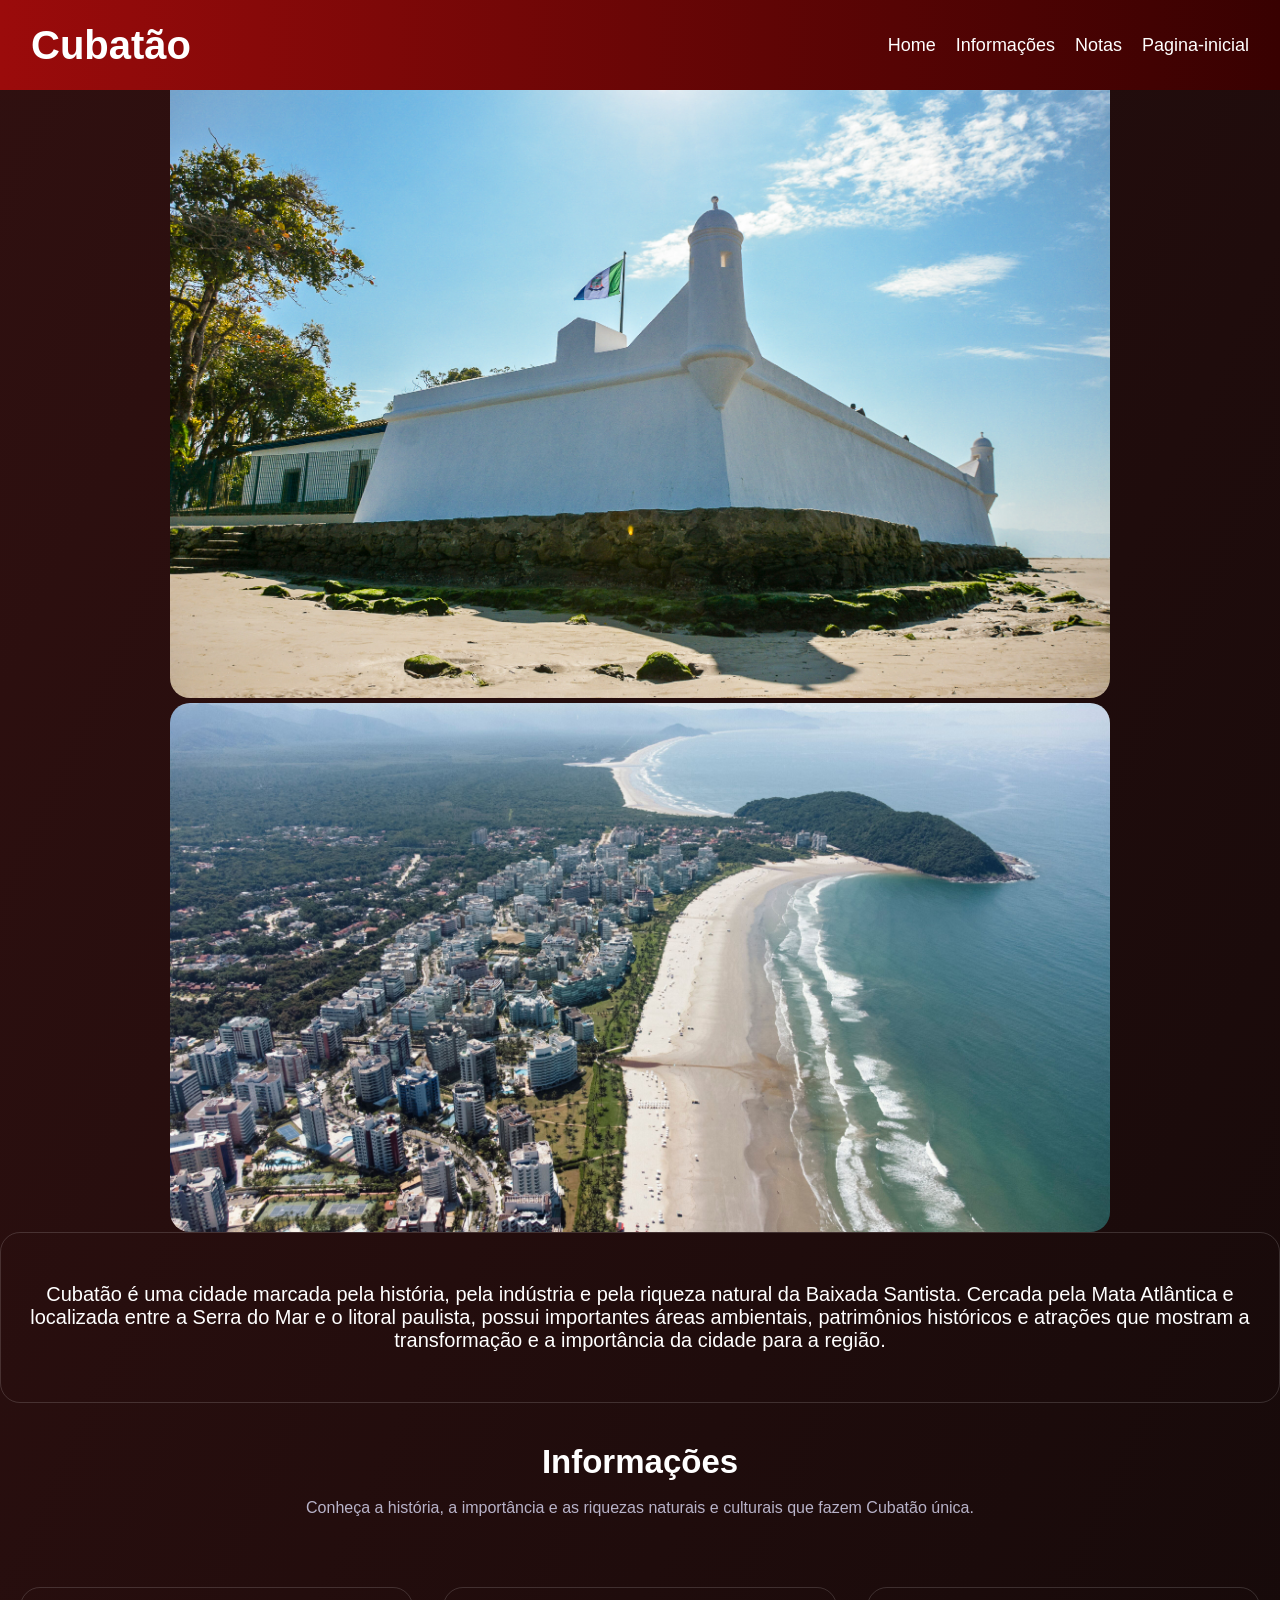
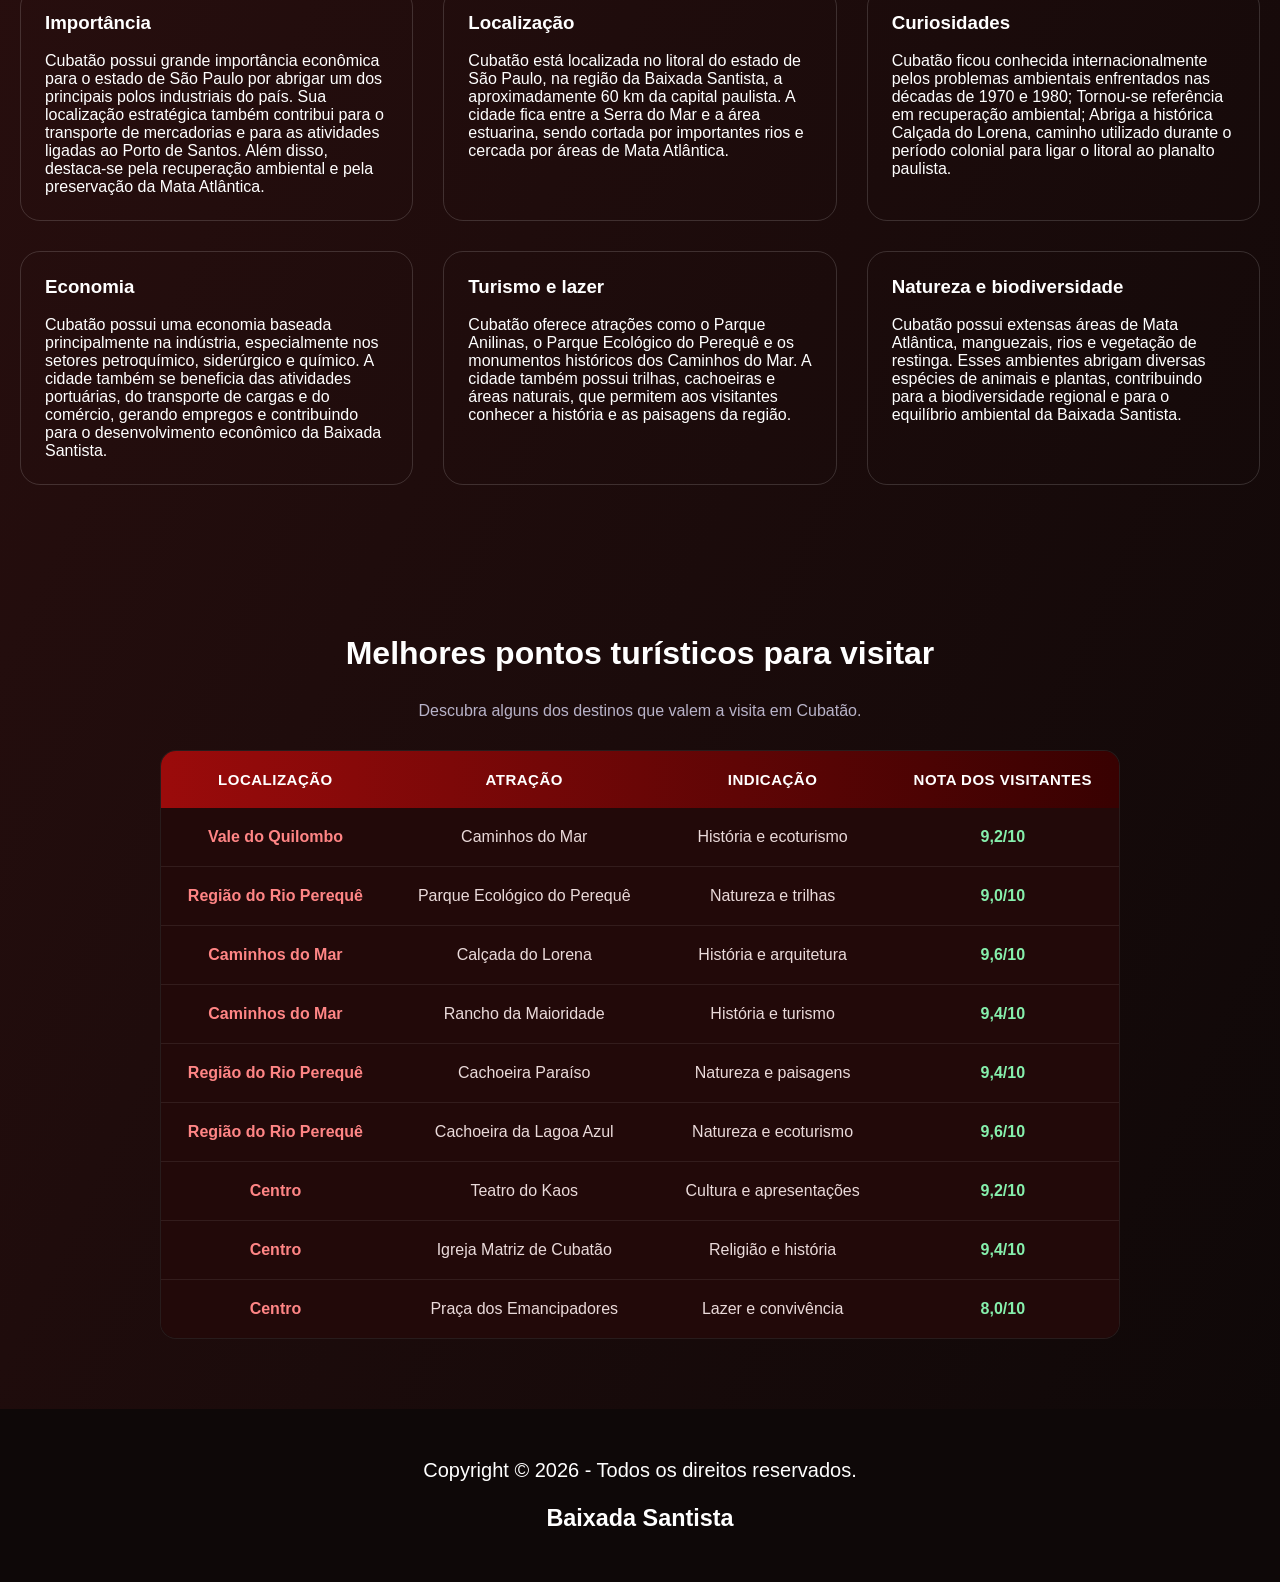
==== cubatao.html @ fc5f6f4f "Add initial HTML structure for Cubatão page" ====
<!DOCTYPE html>
<html lang="pt-BR">
<head>
  <meta charset="UTF-8">
  <meta name="viewport" content="width=device-width, initial-scale=1.0">
  <title>Cubatão</title>
  <link rel="stylesheet" href="index.css">
  <script src="script.js" defer></script>
</head>
<body class="body-2">

  <header class="header-2">
    <nav class="nav">
      <h1 class="logo">Cubatão</h1>
      <button class="hamburger-2"></button>
      <ul class="nav-list-2">
        <li><a href="#">Home</a></li>
        <li><a href="#sobre">Informações</a></li>
        <li><a href="#Nota">Notas</a></li>
        <li><a href="index.html">Pagina-inicial</a></li>
      </ul>
    </nav> 
  </header>
  <section class="Imagens-principais-2">
    <img class="img-principal-2" src="bertiogaimg23.jpg" alt="">
    <img class="img-principal-2" src="bertiogaimg22.jpg" alt="">
  </section>
  <div class="sub-nav">
    <p id="sobre" class="slogan">
     Cubatão é uma cidade marcada pela história, pela indústria e pela riqueza natural da Baixada Santista. Cercada pela Mata Atlântica e localizada entre a Serra do Mar e o litoral paulista, possui importantes áreas ambientais, patrimônios históricos e atrações que mostram a transformação e a importância da cidade para a região.
    </p>
  </div>
  <h2 class="subtitulo">Informações</h2>
  <br>
    <p class="descricao-tabela">
Conheça a história, a importância e as riquezas naturais e culturais que fazem Cubatão única.</p>
<section class="Informações-regiao">
<div class="Informações-box">
  <h3>Importância</h3>
  <br>
  <p>Cubatão possui grande importância econômica para o estado de São Paulo por abrigar um dos principais polos industriais do país. Sua localização estratégica também contribui para o transporte de mercadorias e para as atividades ligadas ao Porto de Santos. Além disso, destaca-se pela recuperação ambiental e pela preservação da Mata Atlântica.</p>
</div>
<div class="Informações-box">
  <h3>Localização</h3>
  <br>
  <p>Cubatão está localizada no litoral do estado de São Paulo, na região da Baixada Santista, a aproximadamente 60 km da capital paulista. A cidade fica entre a Serra do Mar e a área estuarina, sendo cortada por importantes rios e cercada por áreas de Mata Atlântica.</p>
</div>
<div class="Informações-box">
  <h3>Curiosidades</h3>
  <br>
  <p>Cubatão ficou conhecida internacionalmente pelos problemas ambientais enfrentados nas décadas de 1970 e 1980; Tornou-se referência em recuperação ambiental; Abriga a histórica Calçada do Lorena, caminho utilizado durante o período colonial para ligar o litoral ao planalto paulista.</p>
</div>
<div class="Informações-box">
  <h3>Economia</h3>
  <br>
  <p>Cubatão possui uma economia baseada principalmente na indústria, especialmente nos setores petroquímico, siderúrgico e químico. A cidade também se beneficia das atividades portuárias, do transporte de cargas e do comércio, gerando empregos e contribuindo para o desenvolvimento econômico da Baixada Santista.</p>
</div>
<div class="Informações-box">
  <h3>Turismo e lazer</h3>
  <br>
  <p>Cubatão oferece atrações como o Parque Anilinas, o Parque Ecológico do Perequê e os monumentos históricos dos Caminhos do Mar. A cidade também possui trilhas, cachoeiras e áreas naturais, que permitem aos visitantes conhecer a história e as paisagens da região.</p>
</div>
<div class="Informações-box">
  <h3>Natureza e biodiversidade</h3>
  <br>
  <p>Cubatão possui extensas áreas de Mata Atlântica, manguezais, rios e vegetação de restinga. Esses ambientes abrigam diversas espécies de animais e plantas, contribuindo para a biodiversidade regional e para o equilíbrio ambiental da Baixada Santista.<div  id="Cidades"></div></p>
</div>
</section>
<div id="Nota"></div>
<section class="secao-tabela">
    <h2 class="subtitulo">Melhores pontos turísticos para visitar</h2>
    <br>
    <p class="descricao-tabela">
      Descubra alguns dos destinos que valem a visita em Cubatão.
    </p>
    <div class="tabela-cidade-container">
  <table class="tabela-cidade">
    <thead>
<tbody>
    <thead>
    <tr>
        <th>Localização</th>
        <th>Atração</th>
        <th>Indicação</th>
        <th>Nota dos visitantes</th>
    </tr>
</thead>
<tbody>
    <tr>
        <td>Vale do Quilombo</td>
        <td>Caminhos do Mar</td>
        <td>História e ecoturismo</td>
        <td class="nota-verde">9,2/10</td>
    </tr>
    <tr>
        <td>Região do Rio Perequê</td>
        <td>Parque Ecológico do Perequê</td>
        <td>Natureza e trilhas</td>
        <td class="nota-verde">9,0/10</td>
    </tr>
    <tr>
        <td>Caminhos do Mar</td>
        <td>Calçada do Lorena</td>
        <td>História e arquitetura</td>
        <td class="nota-verde">9,6/10</td>
    </tr>
    <tr>
        <td>Caminhos do Mar</td>
        <td>Rancho da Maioridade</td>
        <td>História e turismo</td>
        <td class="nota-verde">9,4/10</td>
    </tr>
    <tr>
        <td>Região do Rio Perequê</td>
        <td>Cachoeira Paraíso</td>
        <td>Natureza e paisagens</td>
        <td class="nota-verde">9,4/10</td>
    </tr>
    <tr>
        <td>Região do Rio Perequê</td>
        <td>Cachoeira da Lagoa Azul</td>
        <td>Natureza e ecoturismo</td>
        <td class="nota-verde">9,6/10</td>
    </tr>
    <tr>
        <td>Centro</td>
        <td>Teatro do Kaos</td>
        <td>Cultura e apresentações</td>
        <td class="nota-verde">9,2/10</td>
    </tr>
    <tr>
        <td>Centro</td>
        <td>Igreja Matriz de Cubatão</td>
        <td>Religião e história</td>
        <td class="nota-verde">9,4/10</td>
    </tr>
    <tr>
        <td>Centro</td>
        <td>Praça dos Emancipadores</td>
        <td>Lazer e convivência</td>
        <td class="nota-verde">8,0/10</td>
    </tr>
</tbody>
</tbody>
    </tbody>
</table>
    </div>
  </section>
</main>
<footer class="footer-2">
Copyright © 2026 - Todos os direitos reservados.
<br><br>
<h3>Baixada Santista</h3>
</footer>
</body>
</html>
---- index.css ----
* {
    margin: 0;
    padding: 0;
    box-sizing: border-box;
  }
  
  body {
    background: linear-gradient(115deg, #1B1030, #08080e);
    font-family: 'Trebuchet MS', 'Lucida Sans Unicode', 'Lucida Grande', 'Lucida Sans', Arial, sans-serif;
  }
  
  a {
    text-decoration: none;
  }
  
  .header {
    background: linear-gradient(90deg, #32106B, #1A061F);
    padding-inline: 16px;
    position: fixed;
    width: 100%;
    z-index: 100;
  }
  
  .nav {
    max-width: 100%;
    height: 90px;
    margin-inline: auto;
    display: flex;
    justify-content: space-between;
    align-items: center;
  }
  
  .logo {
    font-size: 40px;
    color: white;
    margin-left: 15px;
  }
  
  .nav-list {
    display: flex;
    gap: 20px;
    list-style: none;
    margin-right: 15px;
  }

  .nav-list :hover {
    color: #af1313;
  }

  .nav-list a {
    font-size: 18px;
    color: white;
    padding-block: 16px;
  }

  .hero {
    height: calc(80vh - 70px);
    background-image: url('bg.jpg');
    background-position: center;
    background-size: cover;
    background-repeat: no-repeat;
  }
  

  .hamburger {
    display: none;
  }
  
  .sub-nav{
    
    padding-top: 50px;
    padding-bottom: 50px;
    border-top-left-radius: 20px;
    border-end-start-radius: 20px;
    box-sizing: border-box;
    transition: background-color 0.2s;
    box-sizing: border-box;
    transition: background-color 0.2s, border-color 0.2s;
    border: 1px solid rgba(255, 255, 255, 0.15);
    border-radius: 20px;
    background: transparent;
  }

.slogan {
  color: white;
  font-size: 20px;
  text-align: center;
  margin-inline: 3aq0px;
  background: transparent;
}
.Informações-regiao {
  display: grid;
  grid-template-columns: repeat(3, minmax(0, 1fr));
  gap: 30px;
  max-width: 1500px;
  margin: 0 auto;
  padding: 40px 20px;
}
.Informações-box {
  flex: 1;
  color: white;
  padding: 24px;
  border-radius: 20px;
  min-width: 250px;
  max-width: 600px;
  box-sizing: border-box;
  transition: background-color 0.2s;
  box-sizing: border-box;
  transition: background-color 0.2s, border-color 0.2s;
  border: 1px solid rgba(255, 255, 255, 0.15);
}

.img-principal {
  width: 100%;
max-width: 940px;
height: auto;
border-radius: 20px;
}

.Imagens-principais {
  display: flex;
  flex-wrap: wrap;
  justify-content: center;
  gap: 5px;
  padding-top: 70px;
}

html {
    scroll-behavior: smooth;
}

.subtitulo {
  color: white;
  text-align: center;
  padding-top: 40px;
  font-size: 33px;
}

::selection {
    background-color: #6c28d986;
    color: white;
}

.Informações-box-2 {
  flex: 1;
  background-color: #0f111a;
  text-align: center;
  color: white;
  border-radius: 2px;
  min-width: 150px;
  max-width: 290px;
  box-shadow: 0 4px 14px rgba(0, 0, 0, 0.26);
  padding-bottom: 10px ;
  padding-top: 5px;

}

.img-2 {
  max-width: 600px;
  width: auto;
  border-radius: 2px;
}

.Informações-box-2:hover {
  background-color: #181c2c;
}

.Informações-regiao-2 {
  display: flex;
  flex-wrap: wrap;
  justify-content: center;
  gap: 10px;
  max-width: 1800px;
  margin: 0 auto;
  padding-top: 40px;
  padding-bottom:40px;
}

table tr th, table tr td {
    padding-bottom: 15px;
}

.espaco {
padding-inline: 20px;
}

.card-cidade {
  display: flex;
  flex-direction: column;
  background-color: #181c2c00;
  color: white;
  border-radius: 8px;
  width: 100%;
  max-width: 290px;
  padding: 15px;
  padding-top: 10px;
  box-sizing: border-box;
  transition: background-color 0.2s;
  box-sizing: border-box;
  transition: background-color 0.2s, border-color 0.2s;
  border: 1px solid rgba(255, 255, 255, 0.15);
   transition: transform 0.3s ease, 
              background-color 0.2s ease,
              border-color 0.2s ease;
}

.card-cidade:hover {
  background-color: #22273d;
   transform: translateY(-8px);
  cursor: default;
   border-color: white;
   
}

.card-cidade img {
  width: 100%;
  height: 180px;
  object-fit: cover;
  border-radius: 8px;
  margin-bottom: 0;
}

.card-cidade h2 {
  font-size: 22px;
  color: #ffffff;
  margin-bottom: 8px;
  margin-left: 17px;
}

.card-cidade p {
  font-size: 14px;
  color: #cbd5e1;
  line-height: 1.4;
  margin-bottom: 15px;
}

.card-cidade table {
  width: 100%;
  table-layout: fixed;
  border-collapse: collapse;
  text-align: left;
}

.card-cidade th {
  font-size: 12px;
  text-transform: uppercase;
  letter-spacing: 0.5px;
  color: #94a3b8;
  width: 90px;
  font-weight: 600;
  padding-top: 8px;
  padding-bottom: 8px;
}

.card-cidade td {
  font-size: 14px;
  color: #ca0e0e;
  white-space: nowrap;       
  overflow: hidden;          
  text-overflow: ellipsis;   
  max-width: 100px;          
  padding-right: 15px;       
  padding-top: 8px;
  padding-bottom: 8px;
}


.card-cidade tr:not(:last-child) td,
.card-cidade tr:not(:last-child) th {
  border-bottom: 1px solid rgba(255, 255, 255, 0.08);
}

footer {
  text-align: center;
  color: white;
  font-size: 20px;
  padding: 50px;
  background-color: #08080e;
}

main {
  align-items: center;
  color: white;
}

.secao-tabela {
  max-width: 1000px;
  margin: 40px auto;
  padding: 30px 20px;
  color: white;
}

.secao-tabela h2 {
  text-align: center;
  font-size: 32px;
  margin-bottom: 12px;
}

.descricao-tabela {
  text-align: center;
  color: #b8b3c9;
  margin-bottom: 30px;
}

.tabela-container {
  overflow-x: auto;
  border: 1px solid rgba(255, 255, 255, 0.12);
  border-radius: 16px;
  background: #100c1b;
}

.table-2 {
  width: 100%;
  border-collapse: collapse;
  border-spacing: 0;
}

.table-2 thead {
    background: linear-gradient(90deg, #32106B, #1A061F);
}

.table-2 th {
  background: transparent;
  color: white;
  padding: 20px;
  font-size: 15px;
  text-transform: uppercase;
  letter-spacing: 0.5px;
}

.table-2 td {
  padding: 20px;
  color: #ded9eb;
  border-bottom: 1px solid rgba(255, 255, 255, 0.08);
  transition: background-color 0.2s ease;
  text-align: center;
}

.table-2 tbody tr {
  transition: background-color 0.2s ease;
}

.table-2 tbody tr:last-child td {
  border-bottom: none;
}

@media (max-width: 600px) {
  .secao-tabela h2 {
    font-size: 25px;
  }

  .table-2 th,
  .table-2 td {
    padding: 14px;
    font-size: 13px;
  }
}

.table-2 tbody td:first-child {
    color: #c7a5ff;
    font-weight: bold;
}

.table-2 td.nota-verde {
    color: #4ade80;
    font-weight: bold;
}

.table-2 td.nota-amarela {
    color: #facc15;
    font-weight: bold;
}

.table-2 td.nota-vermelha {
    color: #f87171;
    font-weight: bold;
}


@media (max-width: 900px) {
  .Informações-regiao {
    grid-template-columns: repeat(2, minmax(0, 1fr));
  }
}

@media (max-width: 600px) {
  .Informações-regiao {
    grid-template-columns: 1fr;
  }
}


  @media (max-width: 750px) {
    .hamburger {
      display: block;
      border: none;
      background: none;
      border-top: 3px solid white;
      cursor: pointer;
      width: 30px;
      height: px;
      z-index: 1; 
    }
  
  
    .hamburger::before,
    .hamburger::after {
      content: '';
      display: block;
      width: 30px;
      height: 3px;
      background: white;
      margin-top: 6px;
      transition: 0.3s;
    }
  
    .nav-list {
      position: fixed;
      top: 0;
      left: 0;
      width: 100vw;
      height: 100vh;
      background: linear-gradient(90deg, #32106B, #1A061F);
      flex-direction: column;
      justify-content: space-around;
      align-items: center;
      gap: 0;
      
    
      clip-path: circle(100px at 90% -15%);
      transition: 0.3s ease-out;
      pointer-events: none; 
    }
  
  
    .nav.active .nav-list {
      clip-path: circle(160% at 90% -15%);
      pointer-events: all;
    }
  
  
    .nav-list a {
      font-size: 24px;
      opacity: 0;
      transition: 0.5s;
    }
  
    .nav.active .nav-list a {
      opacity: 1;
    }
  
  
    .nav-list li:nth-child(1) a { transition-delay: 0.2s; }
    .nav-list li:nth-child(2) a { transition-delay: 0.4s; }
    .nav-list li:nth-child(3) a { transition-delay: 0.6s; }
  

    .nav.active .hamburger {
      position: fixed;
      top: 26px;
      right: 16px;
      border-top-color: transparent;
    }
  
    .nav.active .hamburger::before {
      transform: rotate(135deg);
      position: relative;
    }
  
    .nav.active .hamburger::after {
      transform: rotate(-135deg);
      position: relative;
      top: -8px;
    }
  }


/* Css das cidades */


.Imagens-principais-2 {
  display: flex;
  flex-wrap: wrap;
  justify-content: center;
  gap: 5px;
  padding-top: 70px;
}

.tabela-cidade-container {
  overflow-x: auto;
  border: 1px solid rgba(255, 255, 255, 0.08);
  border-radius: 16px;
  background: #160909;

}

.tabela-cidade {
  width: 100%;
  border-collapse: collapse;
  border-spacing: 0;
}

.tabela-cidade thead {
  background: linear-gradient(90deg, #9b0b0b, #380101);
}

.tabela-cidade th {
  background: transparent;
  color: white;
  padding: 20px;
  font-size: 15px;
  text-transform: uppercase;
  letter-spacing: 0.5px;
}

.tabela-cidade td {
  padding: 20px;
  color: #eadada;
  border-bottom: 1px solid rgba(255, 255, 255, 0.08);
  text-align: center;
  transition: background-color 0.2s ease;
}

.tabela-cidade tbody tr {
  transition: background-color 0.2s ease;
  background-color: #220909;
}

.tabela-cidade tbody tr:last-child td {
  border-bottom: none;
}

.tabela-cidade tbody td:first-child {
  color: #ff8585;
  font-weight: bold;
}

.tabela-cidade td.nota-verde {
  color: #86efac;
  font-weight: bold;
}

.tabela-cidade td.nota-amarela {
  color: #fcd34d;
  font-weight: bold;
}

.tabela-cidade td.nota-vermelha {
  color: #f87171;
  font-weight: bold;
}

@media (max-width: 600px) {
  .tabela-cidade th,
  .tabela-cidade td {
    padding: 14px;
    font-size: 13px;
  }
}




.img-principal-2 {
  width: 100%;
max-width: 940px;
height: auto;
border-radius: 20px;
background: linear-gradient(115deg, #301010, #0e0808);
}

body.body-2 {
    background: linear-gradient(115deg, #301010, #0e0808);
}

.sub-nav {
    background: transparent;
}

.body-2 ::selection {
    background-color: #9b0b0b81;
    color: white;
}

.footer-2 {
  text-align: center;
  color: white;
  font-size: 20px;
  padding: 50px;
  background-color: #0e0808;
}

 .header-2 {
  background: linear-gradient(90deg, #9b0b0b, #380101);
  padding-inline: 16px;
  position: fixed;
  top: 0;
  left: 0;
  width: 100%;
  z-index: 100;
}
.header-2 .logo {
  color: white;
  font-size: 40px;
  margin-left: 15px;
}
.nav-list-2 {
  display: flex;
  align-items: center;
  gap: 20px;
  list-style: none;
  margin-right: 15px;
}
.header-2 .nav-list-2 a {
  display: block;
  color: white;
  text-decoration: none;
  font-size: 18px;
  padding-block: 16px;
  transition: color 0.3s ease;
}
.header-2 .nav-list-2 a:hover {
  color: #1A061F;
}
.hamburger-2 {
  display: none;
}
@media (max-width: 750px) {
  .hamburger-2 {
    display: block;
    position: relative;
    width: 30px;
    height: 21px;
    padding: 0;
    border: none;
    border-top: 3px solid white;
    background: none;
    cursor: pointer;
    z-index: 102;
    transform: translateY(-4px);
  }
  .hamburger-2::before,
  .hamburger-2::after {
    content: '';
    display: block;
    position: absolute;
    left: 0;
    width: 30px;
    height: 3px;
    background: white;
    transition: transform 0.3s ease;
  }
  .hamburger-2::before {
    top: 5px;
  }
  .hamburger-2::after {
    top: 13px;
  }
  .header-2 .nav-list-2 {
    position: fixed;
    top: 0;
    left: 0;
    display: flex;
    flex-direction: column;
    justify-content: space-around;
    align-items: center;
    gap: 0;
    width: 100%;
    height: 100vh;
    height: 100dvh;
    margin: 0;
    padding: 75px 0 30px;
    list-style: none;
    background: linear-gradient(135deg, #9b0b0b, #380101);
    clip-path: circle(100px at 90% -15%);
    transition: clip-path 0.5s ease-in-out;
    pointer-events: none;
    z-index: 101;
  }
  .header-2 .nav-list-2 a {
    color: white;
    font-size: 24px;
    text-align: center;
    opacity: 0;
    transition:
      opacity 0.3s ease,
      color 0.3s ease;
  }
  .header-2 .nav-list-2 a:hover {
    color: #1A061F;
  }
  .header-2 .nav.active .nav-list-2 {
    clip-path: circle(150% at 90% -15%);
    pointer-events: auto;
  }
  .header-2 .nav.active .nav-list-2 a {
    opacity: 1;
  }
  .header-2 .nav-list-2 li:nth-child(1) a {
    transition-delay: 0.1s;
  }
  .header-2 .nav-list-2 li:nth-child(2) a {
    transition-delay: 0.2s;
  }
  .header-2 .nav-list-2 li:nth-child(3) a {
    transition-delay: 0.3s;
  }
  .header-2 .nav-list-2 li:nth-child(4) a {
    transition-delay: 0.4s;
  }
  .header-2 .nav.active .hamburger-2 {
    position: fixed;
    top: 26px;
    right: 32px;
    width: 30px;
    height: 30px;
    border-top-color: transparent;
    transform: none;
  }
  .header-2 .nav.active .hamburger-2::before,
.header-2 .nav.active .hamburger-2::after {
  top: 12px;
  left: 15px;
  width: 30px;
  transform-origin: center;
}
  .header-2 .nav.active .hamburger-2::before {
    transform: rotate(45deg);
  }
  .header-2 .nav.active .hamburger-2::after {
    transform: rotate(-45deg);
  }
}
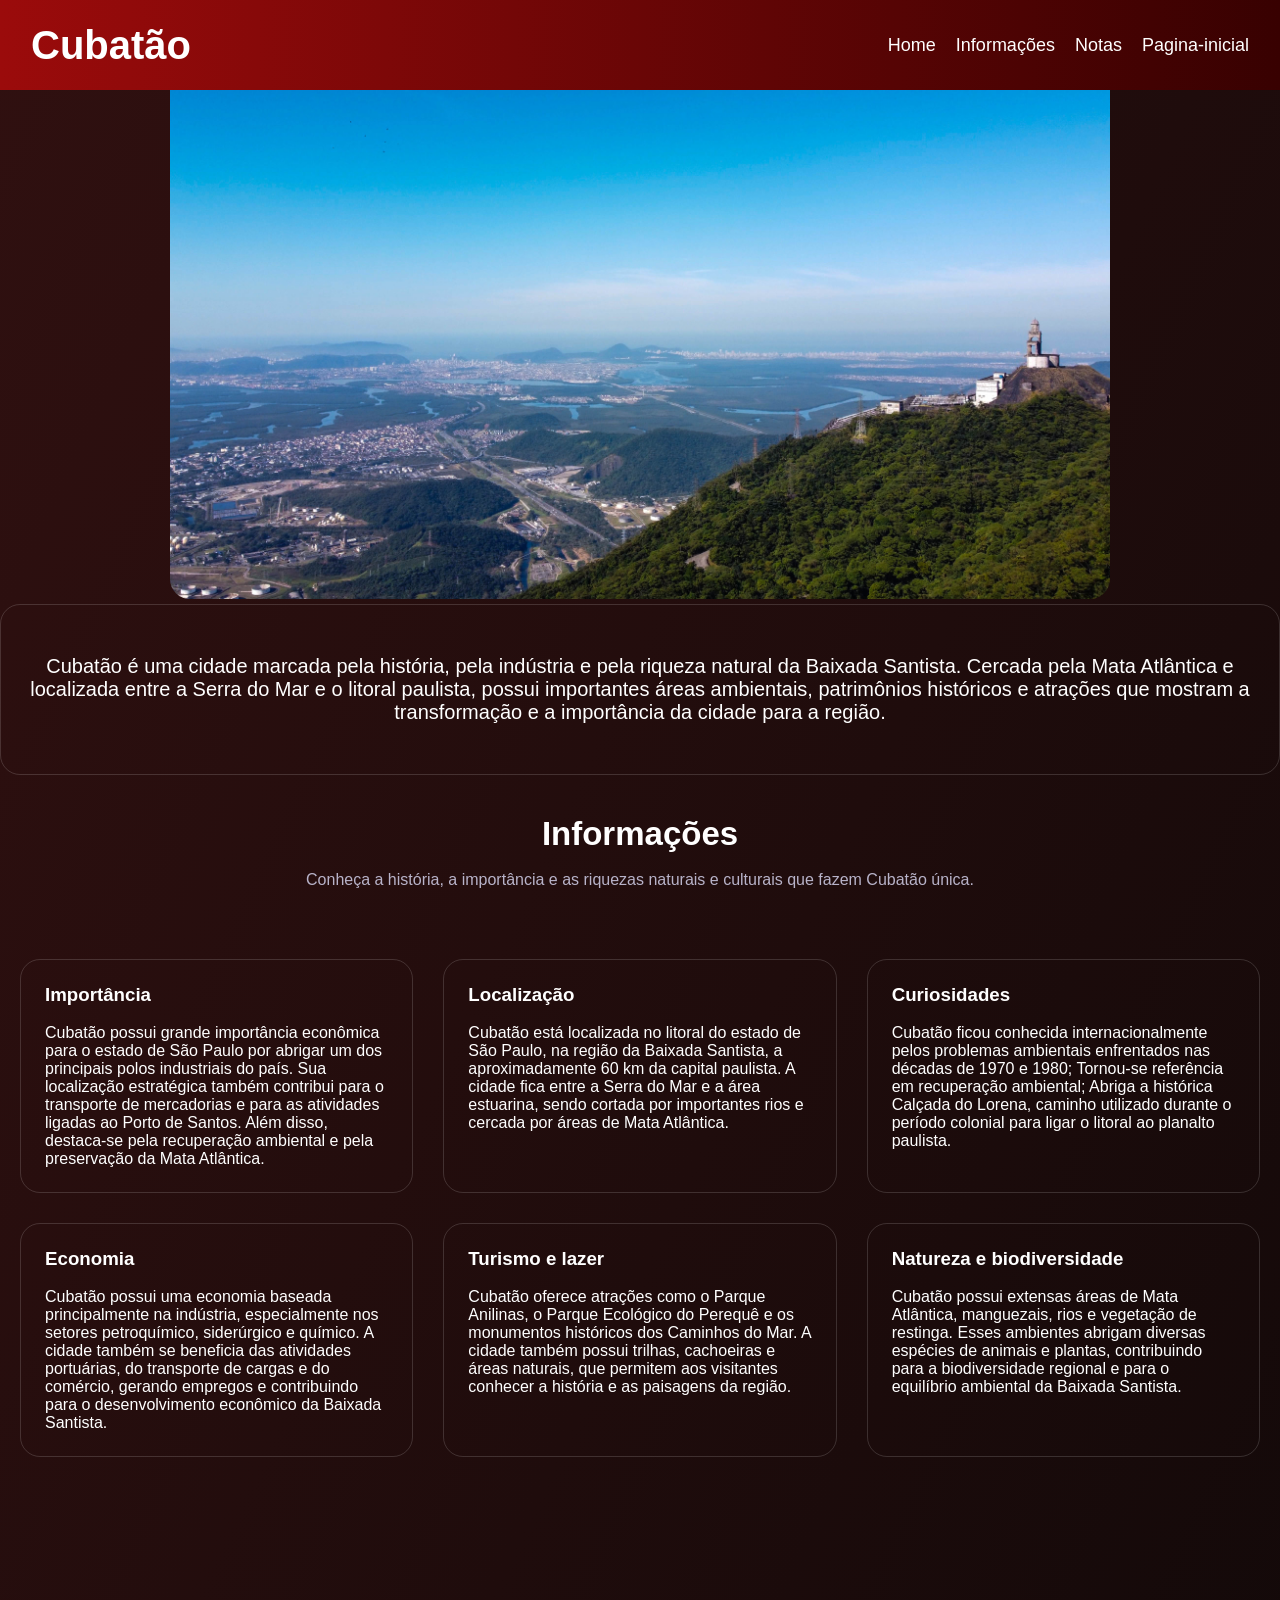
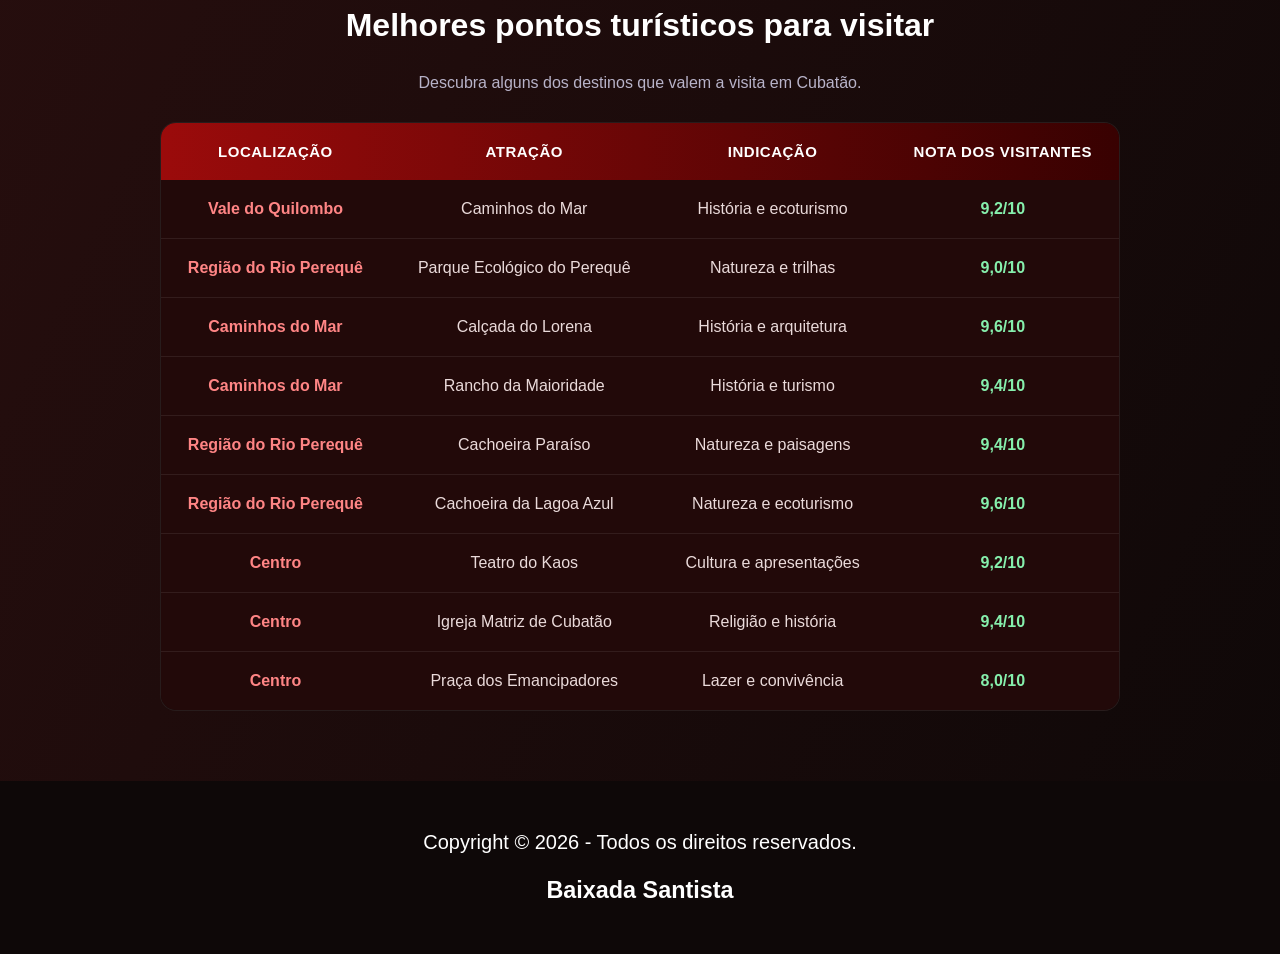
==== commit 7750c415: "Update images in cubatao.html" ====
--- a/cubatao.html
+++ b/cubatao.html
@@ -22,8 +22,8 @@
     </nav> 
   </header>
   <section class="Imagens-principais-2">
-    <img class="img-principal-2" src="bertiogaimg23.jpg" alt="">
-    <img class="img-principal-2" src="bertiogaimg22.jpg" alt="">
+    <img class="img-principal-2" src="cubatao2.jpg" alt="">
+    <img class="img-principal-2" src="cubatao.3.jpg" alt="">
   </section>
   <div class="sub-nav">
     <p id="sobre" class="slogan">
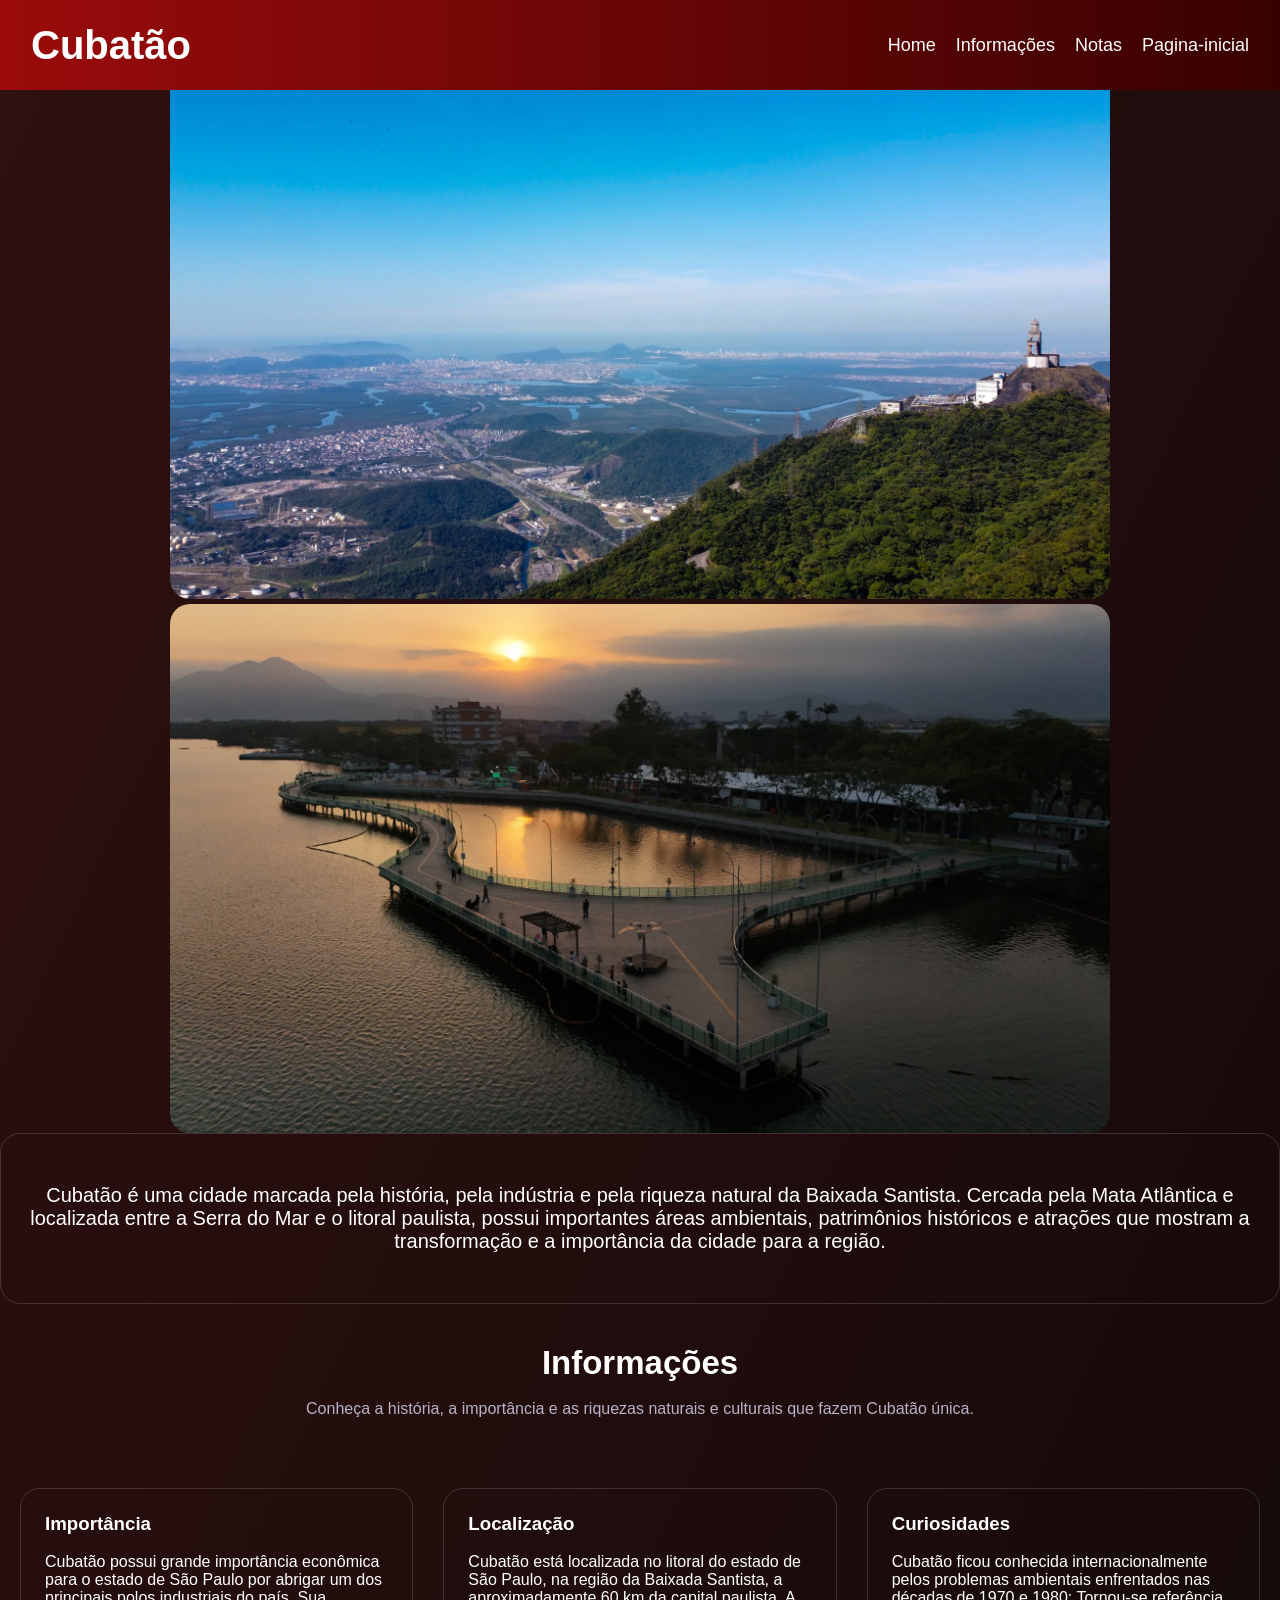
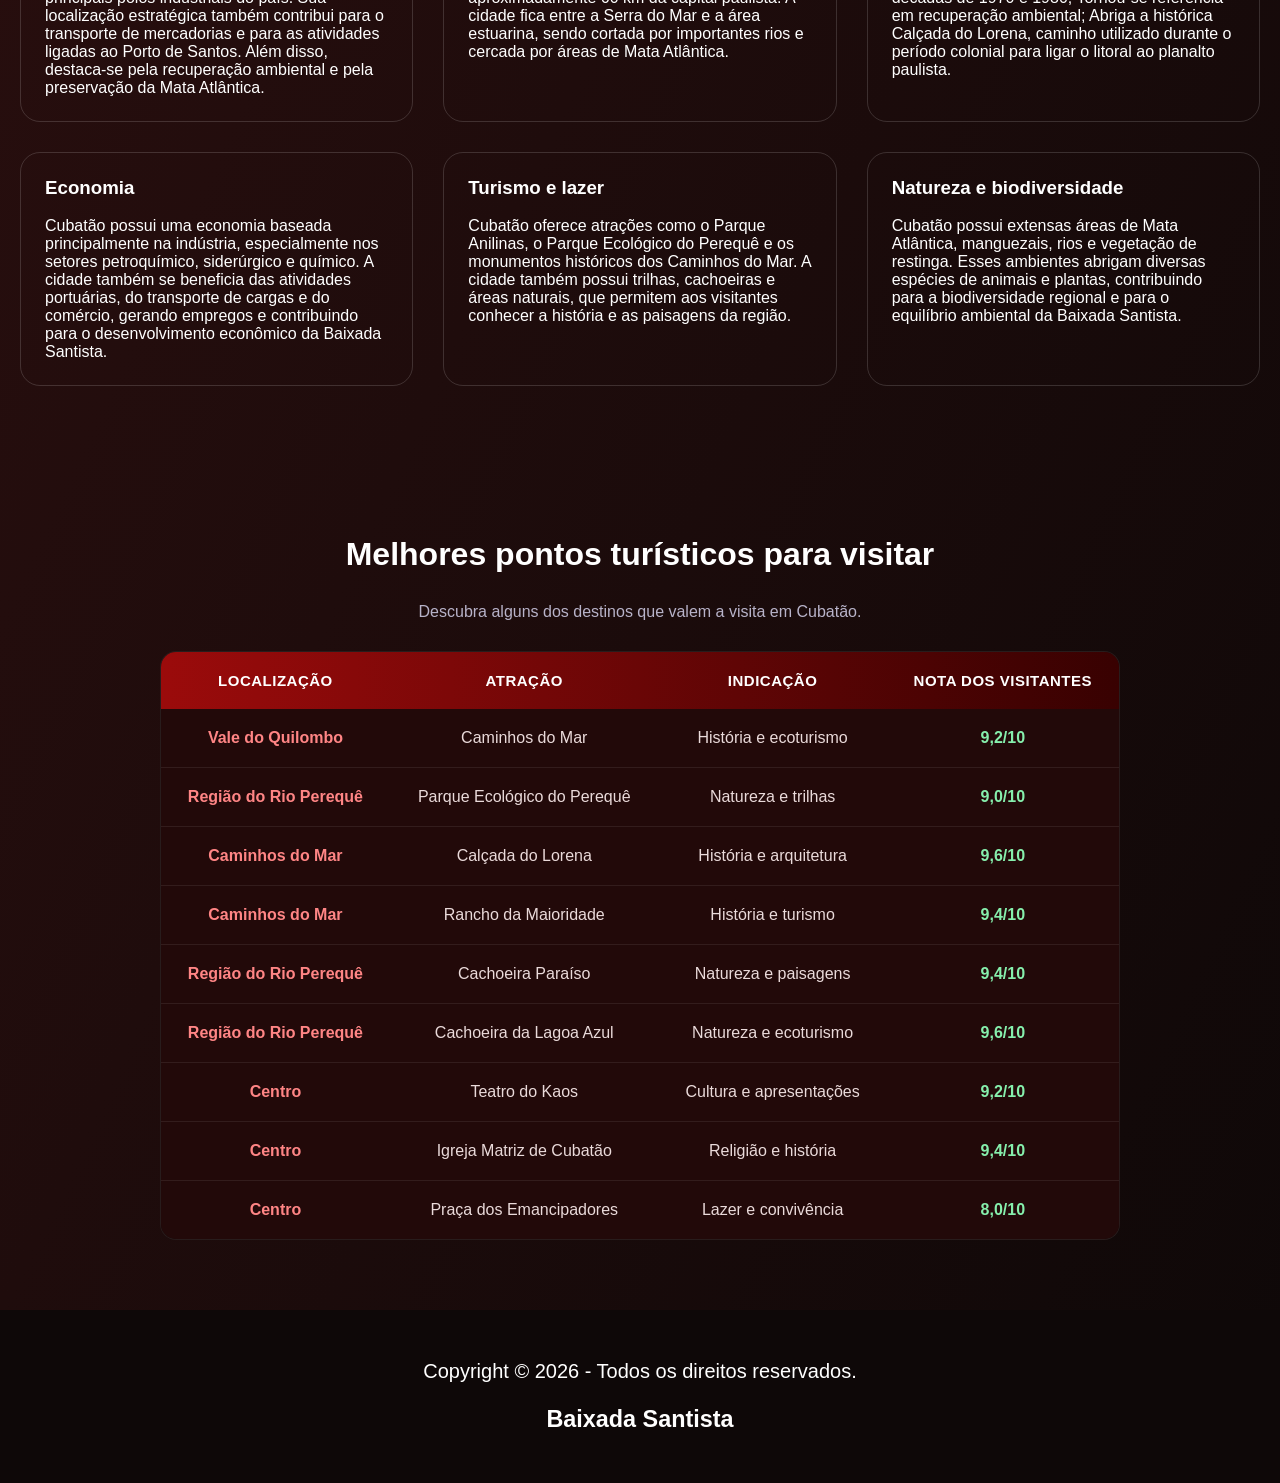
==== commit ccc8624e: "Fix image source for cubatao.3.jpg" ====
--- a/cubatao.html
+++ b/cubatao.html
@@ -23,7 +23,7 @@
   </header>
   <section class="Imagens-principais-2">
     <img class="img-principal-2" src="cubatao2.jpg" alt="">
-    <img class="img-principal-2" src="cubatao.3.jpg" alt="">
+    <img class="img-principal-2" src="cubatao3.jpg" alt="">
   </section>
   <div class="sub-nav">
     <p id="sobre" class="slogan">
